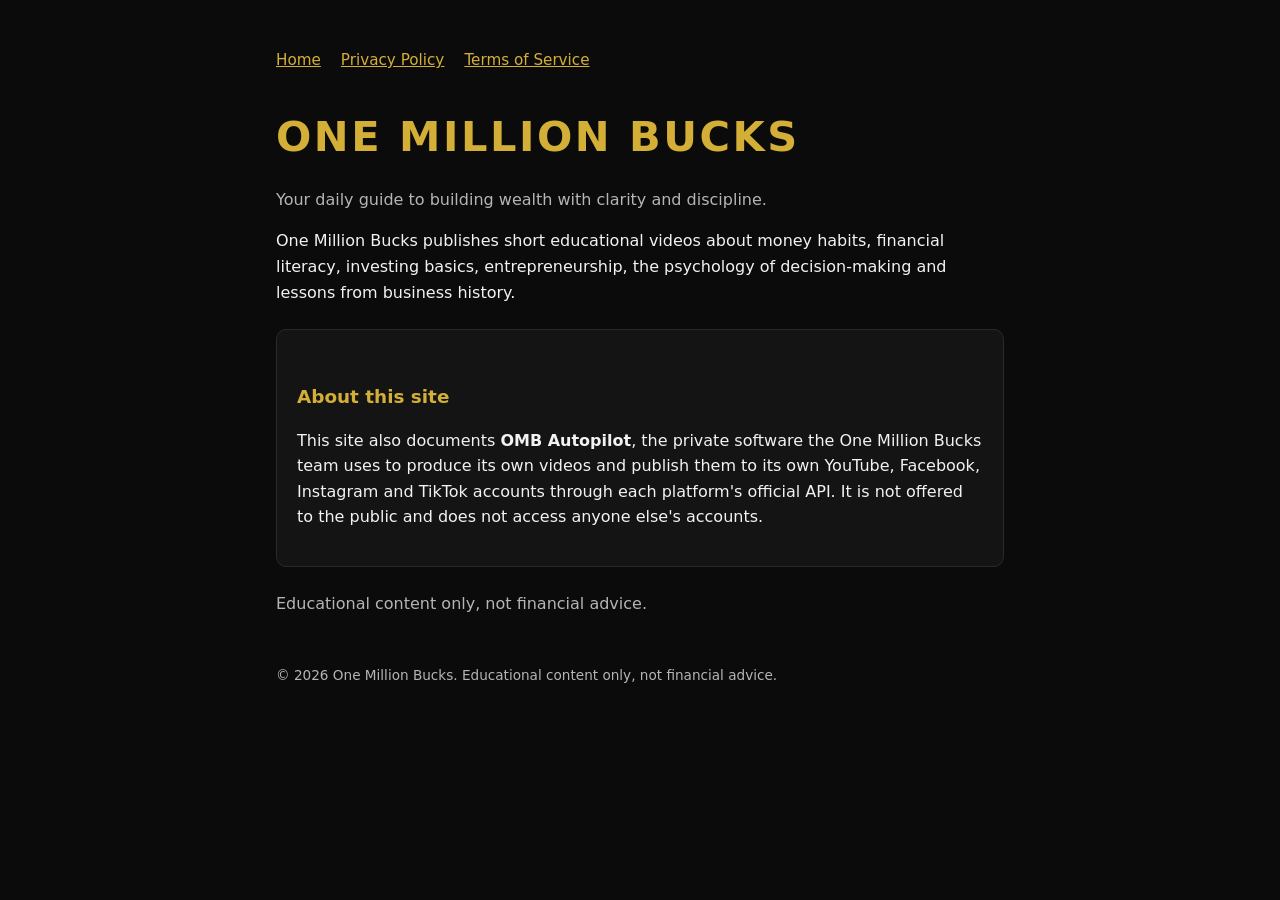
==== index.html @ 495d2022 "Add home, privacy policy, terms and TikTok callback pages Co-Authored-By: Claude Opus 5.5 <noreply@a" ====
<!doctype html>
<html lang="en">
<head>
<meta charset="utf-8">
<meta name="viewport" content="width=device-width, initial-scale=1">
<title>One Million Bucks</title>
<link rel="stylesheet" href="style.css">
</head>
<body>
<main>
<nav><a href="index.html">Home</a><a href="privacy.html">Privacy Policy</a><a href="terms.html">Terms of Service</a></nav>
<h1>ONE MILLION BUCKS</h1>
<p class="muted">Your daily guide to building wealth with clarity and discipline.</p>
<p>One Million Bucks publishes short educational videos about money habits, financial literacy, investing basics, entrepreneurship, the psychology of decision-making and lessons from business history.</p>
<div class="card">
<h2>About this site</h2>
<p>This site also documents <strong>OMB Autopilot</strong>, the private software the One Million Bucks team uses to produce its own videos and publish them to its own YouTube, Facebook, Instagram and TikTok accounts through each platform's official API. It is not offered to the public and does not access anyone else's accounts.</p>
</div>
<p class="muted">Educational content only, not financial advice.</p>
<footer>&copy; 2026 One Million Bucks. Educational content only, not financial advice.</footer>
</main>
</body>
</html>
---- style.css ----
:root { --bg:#0b0b0b; --panel:#141414; --gold:#d4af37; --text:#f2f2f2; --muted:#b5b5b5; }
* { box-sizing:border-box; }
body { margin:0; background:var(--bg); color:var(--text); font-family:system-ui,-apple-system,"Segoe UI",Roboto,sans-serif; line-height:1.6; }
main { max-width:760px; margin:0 auto; padding:48px 16px 64px; }
h1 { color:var(--gold); letter-spacing:.06em; font-size:clamp(1.8rem,5vw,2.6rem); margin:0 0 8px; }
h2 { color:var(--gold); font-size:1.15rem; margin-top:2rem; }
a { color:var(--gold); }
nav { display:flex; gap:20px; flex-wrap:wrap; margin-bottom:32px; font-size:.95rem; }
.muted { color:var(--muted); }
.card { background:var(--panel); border:1px solid #2a2a2a; border-radius:10px; padding:20px; margin:24px 0; }
code { display:block; background:#1c1c1c; color:var(--gold); padding:12px; border-radius:6px; word-break:break-all; }
footer { margin-top:48px; font-size:.85rem; color:var(--muted); }
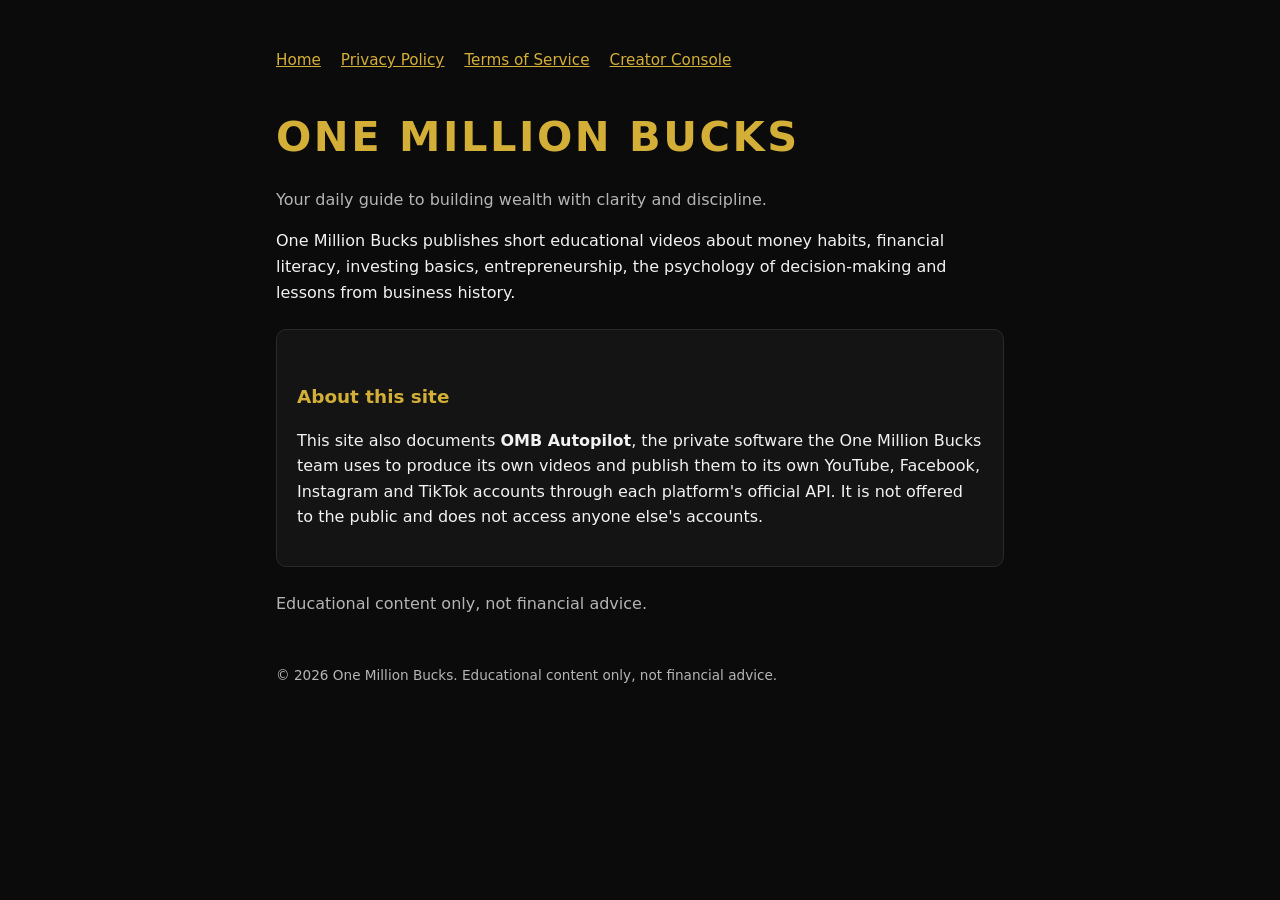
==== commit 1fa249fc: "Creator console for TikTok posting Co-Authored-By: Claude Opus 5.5 <noreply@anthropic.com>" ====
--- a/index.html
+++ b/index.html
@@ -8,7 +8,7 @@
 </head>
 <body>
 <main>
-<nav><a href="index.html">Home</a><a href="privacy.html">Privacy Policy</a><a href="terms.html">Terms of Service</a></nav>
+<nav><a href="index.html">Home</a><a href="privacy.html">Privacy Policy</a><a href="terms.html">Terms of Service</a><a href="console/">Creator Console</a></nav>
 <h1>ONE MILLION BUCKS</h1>
 <p class="muted">Your daily guide to building wealth with clarity and discipline.</p>
 <p>One Million Bucks publishes short educational videos about money habits, financial literacy, investing basics, entrepreneurship, the psychology of decision-making and lessons from business history.</p>
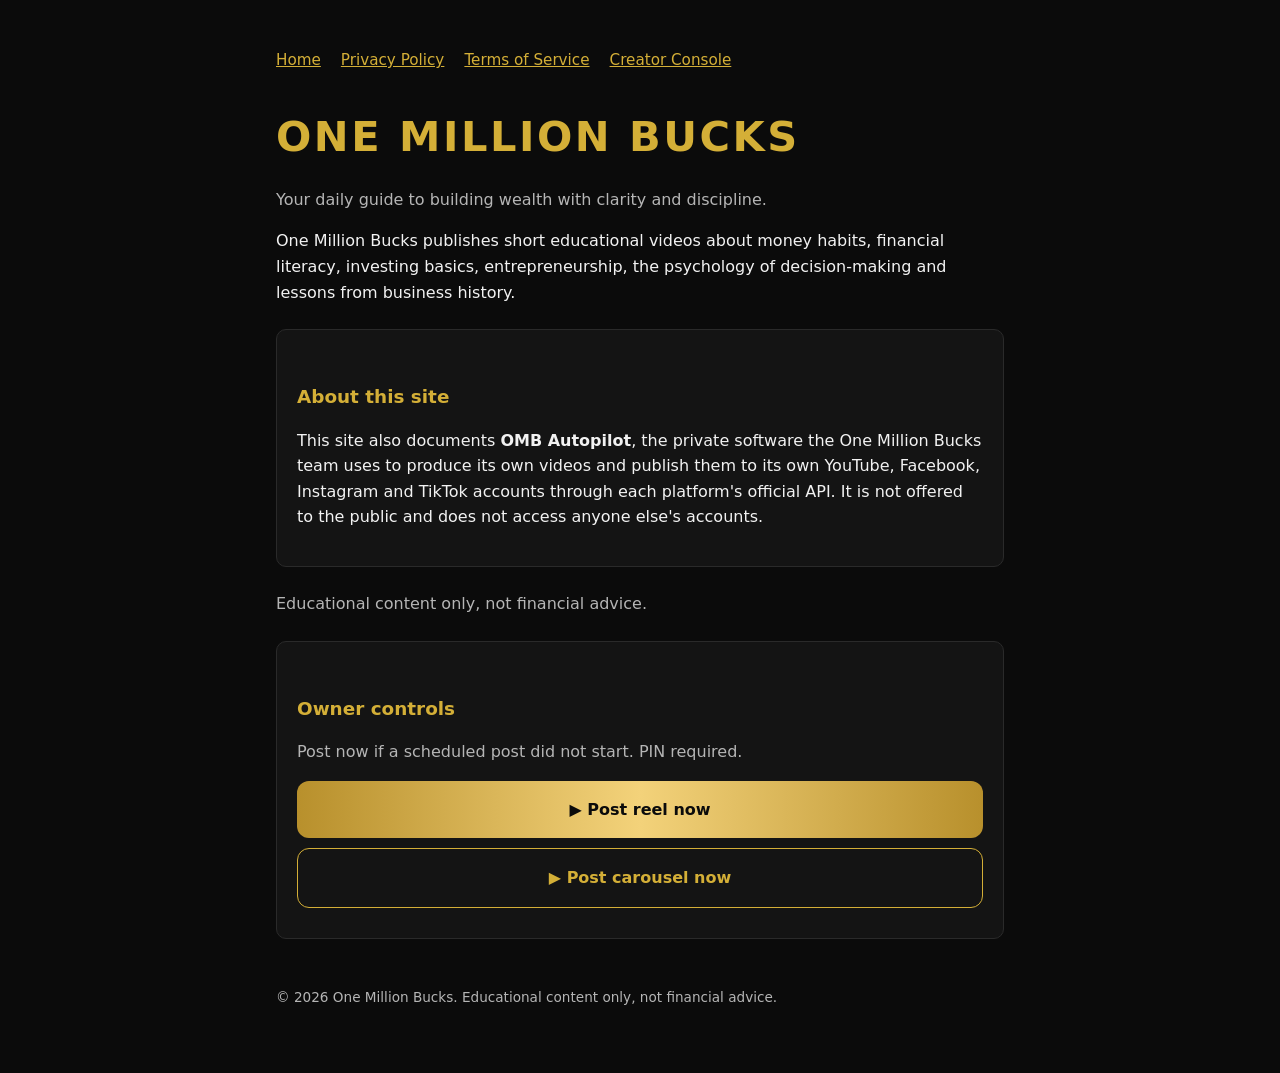
==== commit 1762c1ff: "Owner controls: post reel / carousel now (PIN protected) Co-Authored-By: Claude Opus 5.5 <noreply@an" ====
--- a/index.html
+++ b/index.html
@@ -17,6 +17,17 @@
 <p>This site also documents <strong>OMB Autopilot</strong>, the private software the One Million Bucks team uses to produce its own videos and publish them to its own YouTube, Facebook, Instagram and TikTok accounts through each platform's official API. It is not offered to the public and does not access anyone else's accounts.</p>
 </div>
 <p class="muted">Educational content only, not financial advice.</p>
+<div class="card owner">
+<h2>Owner controls</h2>
+<p class="muted">Post now if a scheduled post did not start. PIN required.</p>
+<a class="ctl gold" href="control/?run=reel">&#9654; Post reel now</a>
+<a class="ctl line" href="control/?run=carousel">&#9654; Post carousel now</a>
+</div>
+<style>
+  .owner .ctl { display:block; text-align:center; text-decoration:none; font-weight:800; padding:16px; border-radius:12px; margin:10px 0; }
+  .owner .gold { background:linear-gradient(90deg,#b8902c,#f3d27a,#b8902c); color:#0b0b0b; }
+  .owner .line { border:1px solid var(--gold); color:var(--gold); }
+</style>
 <footer>&copy; 2026 One Million Bucks. Educational content only, not financial advice.</footer>
 </main>
 </body>
